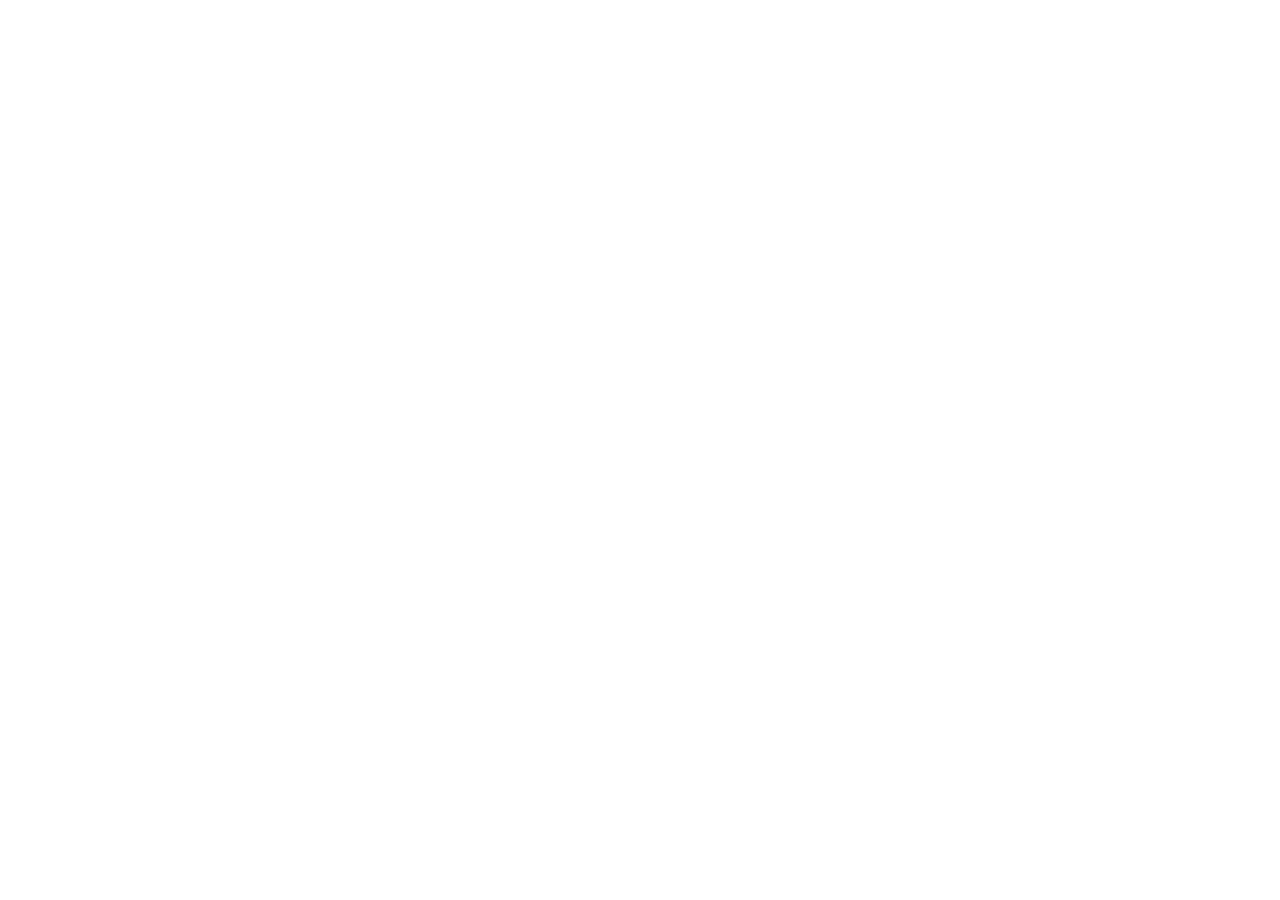
==== about.html @ 9ceb8f85 "Create site file and folder structure." ====
<!doctype html>
<html lang="en">
  <head>
    <meta charset="UTF-8" />
    <meta name="viewport" content="width=device-width, initial-scale=1.0" />
    <title>About Page</title>
  </head>
  <body></body>
</html>
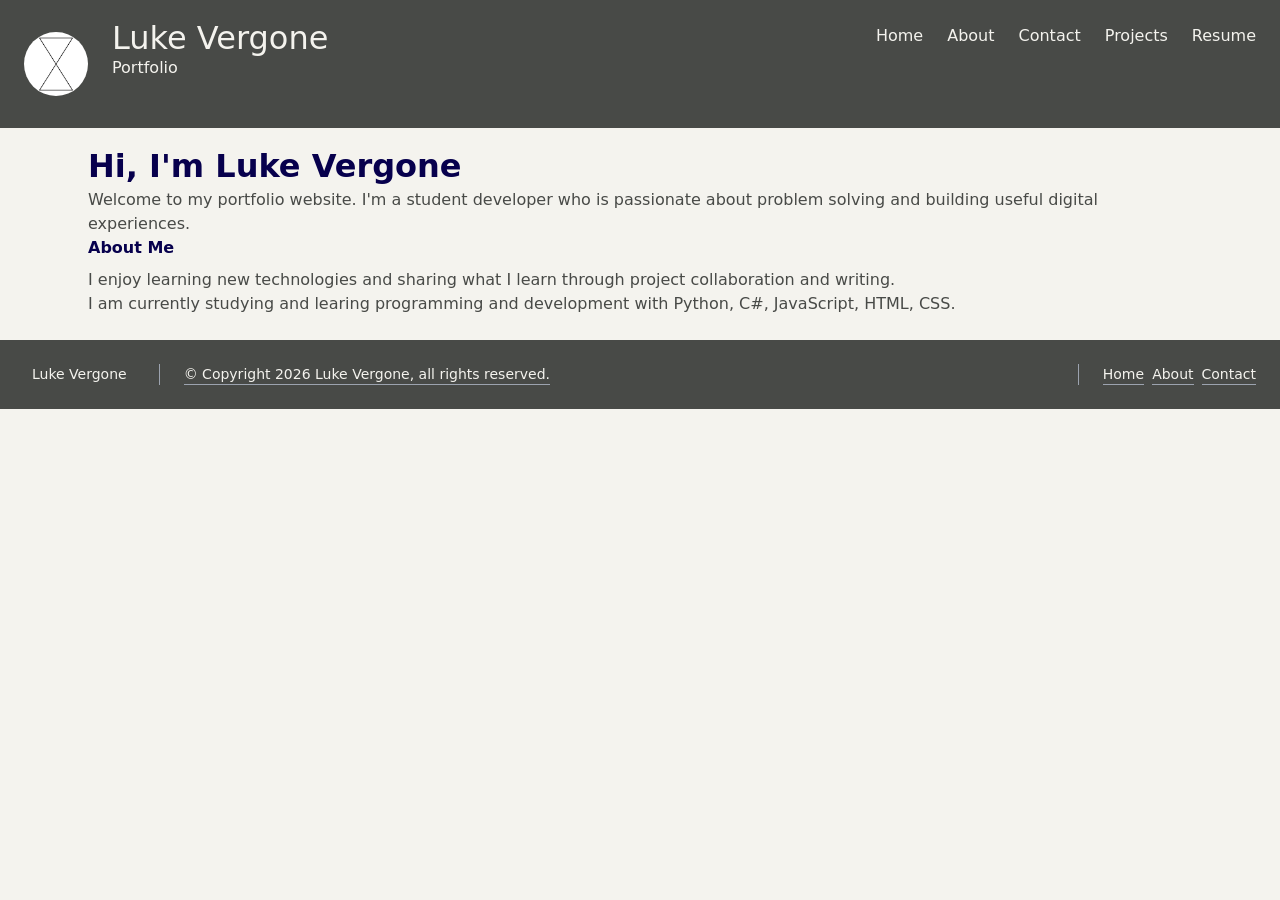
==== commit c29943d2: "Feat(project): Add About Page" ====
--- a/about.html
+++ b/about.html
@@ -2,8 +2,138 @@
 <html lang="en">
   <head>
     <meta charset="UTF-8" />
-    <meta name="viewport" content="width=device-width, initial-scale=1.0" />
-    <title>About Page</title>
+    <meta
+      name="viewport"
+      content="width=device-width, user-scalable=no, initial-scale=1.0, maximum-scale=1.0, minimum-scale=1.0"
+    />
+    <meta http-equiv="X-UA-Compatible" content="ie=edge" />
+    <link rel="stylesheet" href="assets/css/modern-normalize.css" />
+    <link rel="stylesheet" href="assets/css/site.css" />
+    <title>Luke Vergone | Portfolio | Home Page</title>
   </head>
-  <body></body>
+  <body class="bg-parchment">
+    <header
+      class="sticky top-0 flex items-start flex-col justify-between p-6 md:flex-row gap-2 bg-iron-grey text-parchment"
+    >
+      <a class="flex items-center mb-4 title-font md:mb-0 gap-6">
+        <img
+          src="assets/img/hourglass.png"
+          alt="Hourglass Logo"
+          class="h-16 rounded-full"
+        />
+        <div>
+          <h1 class="text-xl h-8 text-parchment">Luke Vergone</h1>
+          <h2 class="text-base h-12 text-parchment">Portfolio</h2>
+        </div>
+      </a>
+      <div class="flex text-base md:ml-auto">
+        <nav>
+          <ul class="flex gap-6">
+            <li>
+              <a
+                href="index.html"
+                class="flex gap-6 hover:text-white transition duration-500 ease-in-out"
+                >Home</a
+              >
+            </li>
+            <li>
+              <a
+                href="about.html"
+                class="flex gap-6 hover:text-white transition duration-500 ease-in-out"
+                >About</a
+              >
+            </li>
+            <li>
+              <a
+                href="contact.html"
+                class="flex gap-6 hover:text-white transition duration-500 ease-in-out"
+                >Contact</a
+              >
+            </li>
+            <li>
+              <a
+                href="projects.html"
+                class="flex gap-6 hover:text-white transition duration-500 ease-in-out"
+                >Projects</a
+              >
+            </li>
+            <li>
+              <a
+                href="resume.html"
+                class="flex gap-6 hover:text-white transition duration-500 ease-in-out"
+                >Resume</a
+              >
+            </li>
+          </ul>
+        </nav>
+      </div>
+    </header>
+    <main class="max-w-6xl mx-auto p-6">
+      <section class="mb-8">
+        <h1 class="text-xl font-bold text-deep-twilight mb-2">
+          Hi, I'm Luke Vergone
+        </h1>
+        <p class="text-iron-grey">
+          Welcome to my portfolio website. I'm a student developer who is
+          passionate about problem solving and building useful digital
+          experiences.
+        </p>
+      </section>
+
+      <section class="mb-8">
+        <h2 class="text-base font-semibold text-deep-twilight mb-2">
+          About Me
+        </h2>
+        <p class="text-iron-grey">
+          I enjoy learning new technologies and sharing what I learn through
+          project collaboration and writing.
+        </p>
+      </section>
+
+      <section class="mb-8">
+        <p class="text-iron-grey">
+          I am currently studying and learing programming and development with
+          Python, C#, JavaScript, HTML, CSS.
+        </p>
+      </section>
+    </main>
+
+    <footer
+      class="text-parchment bg-iron-grey body-font w-full flex flex-col items-start justify-between p-6 md:flex-row gap-2"
+    >
+      <a
+        class="flex items-center mb-4 title-font md:mb-0 gap-2 hover:text-white transition duration-500 ease-in-out"
+      >
+        <img src="" />
+        <h1 class="text-sm">Luke Vergone</h1>
+      </a>
+      <div
+        class="flex flex-wrap text-sm pl-6 ml-6 text-base border-l border-gray-400 grow"
+      >
+        <a
+          class="border-b border-gray-400 hover:border-gray-200 hover:text-white transition duration-500 ease-in-out"
+          >© Copyright 2026 Luke Vergone, all rights reserved.
+        </a>
+      </div>
+      <div
+        class="flex flex-wrap text-sm pl-6 ml-6 text-base border-l border-gray-400 md:mr-auto gap-2"
+      >
+        <a
+          href="index.html"
+          class="border-b border-gray-400 hover:border-gray-200 hover:text-white transition duration-500 ease-in-out"
+          >Home</a
+        >
+        <a
+          href="about.html"
+          class="border-b border-gray-400 hover:border-gray-200 hover:text-white transition duration-500 ease-in-out"
+          >About</a
+        >
+        <a
+          href="Contact"
+          class="border-b border-gray-400 hover:border-gray-200 hover:text-white transition duration-500 ease-in-out"
+          >Contact</a
+        >
+      </div>
+    </footer>
+  </body>
 </html>
--- a/assets/css/site.css
+++ b/assets/css/site.css
@@ -0,0 +1,1032 @@
+/* CSS for site pages */
+
+*, ::before, ::after {
+  --tw-border-spacing-x: 0;
+  --tw-border-spacing-y: 0;
+  --tw-translate-x: 0;
+  --tw-translate-y: 0;
+  --tw-rotate: 0;
+  --tw-skew-x: 0;
+  --tw-skew-y: 0;
+  --tw-scale-x: 1;
+  --tw-scale-y: 1;
+  --tw-pan-x:  ;
+  --tw-pan-y:  ;
+  --tw-pinch-zoom:  ;
+  --tw-scroll-snap-strictness: proximity;
+  --tw-gradient-from-position:  ;
+  --tw-gradient-via-position:  ;
+  --tw-gradient-to-position:  ;
+  --tw-ordinal:  ;
+  --tw-slashed-zero:  ;
+  --tw-numeric-figure:  ;
+  --tw-numeric-spacing:  ;
+  --tw-numeric-fraction:  ;
+  --tw-ring-inset:  ;
+  --tw-ring-offset-width: 0px;
+  --tw-ring-offset-color: #fff;
+  --tw-ring-color: rgb(59 130 246 / 0.5);
+  --tw-ring-offset-shadow: 0 0 #0000;
+  --tw-ring-shadow: 0 0 #0000;
+  --tw-shadow: 0 0 #0000;
+  --tw-shadow-colored: 0 0 #0000;
+  --tw-blur:  ;
+  --tw-brightness:  ;
+  --tw-contrast:  ;
+  --tw-grayscale:  ;
+  --tw-hue-rotate:  ;
+  --tw-invert:  ;
+  --tw-saturate:  ;
+  --tw-sepia:  ;
+  --tw-drop-shadow:  ;
+  --tw-backdrop-blur:  ;
+  --tw-backdrop-brightness:  ;
+  --tw-backdrop-contrast:  ;
+  --tw-backdrop-grayscale:  ;
+  --tw-backdrop-hue-rotate:  ;
+  --tw-backdrop-invert:  ;
+  --tw-backdrop-opacity:  ;
+  --tw-backdrop-saturate:  ;
+  --tw-backdrop-sepia:  ;
+  --tw-contain-size:  ;
+  --tw-contain-layout:  ;
+  --tw-contain-paint:  ;
+  --tw-contain-style:  ;
+}
+
+::backdrop {
+  --tw-border-spacing-x: 0;
+  --tw-border-spacing-y: 0;
+  --tw-translate-x: 0;
+  --tw-translate-y: 0;
+  --tw-rotate: 0;
+  --tw-skew-x: 0;
+  --tw-skew-y: 0;
+  --tw-scale-x: 1;
+  --tw-scale-y: 1;
+  --tw-pan-x:  ;
+  --tw-pan-y:  ;
+  --tw-pinch-zoom:  ;
+  --tw-scroll-snap-strictness: proximity;
+  --tw-gradient-from-position:  ;
+  --tw-gradient-via-position:  ;
+  --tw-gradient-to-position:  ;
+  --tw-ordinal:  ;
+  --tw-slashed-zero:  ;
+  --tw-numeric-figure:  ;
+  --tw-numeric-spacing:  ;
+  --tw-numeric-fraction:  ;
+  --tw-ring-inset:  ;
+  --tw-ring-offset-width: 0px;
+  --tw-ring-offset-color: #fff;
+  --tw-ring-color: rgb(59 130 246 / 0.5);
+  --tw-ring-offset-shadow: 0 0 #0000;
+  --tw-ring-shadow: 0 0 #0000;
+  --tw-shadow: 0 0 #0000;
+  --tw-shadow-colored: 0 0 #0000;
+  --tw-blur:  ;
+  --tw-brightness:  ;
+  --tw-contrast:  ;
+  --tw-grayscale:  ;
+  --tw-hue-rotate:  ;
+  --tw-invert:  ;
+  --tw-saturate:  ;
+  --tw-sepia:  ;
+  --tw-drop-shadow:  ;
+  --tw-backdrop-blur:  ;
+  --tw-backdrop-brightness:  ;
+  --tw-backdrop-contrast:  ;
+  --tw-backdrop-grayscale:  ;
+  --tw-backdrop-hue-rotate:  ;
+  --tw-backdrop-invert:  ;
+  --tw-backdrop-opacity:  ;
+  --tw-backdrop-saturate:  ;
+  --tw-backdrop-sepia:  ;
+  --tw-contain-size:  ;
+  --tw-contain-layout:  ;
+  --tw-contain-paint:  ;
+  --tw-contain-style:  ;
+}
+
+/*
+! tailwindcss v3.4.19 | MIT License | https://tailwindcss.com
+*/
+
+/*
+1. Prevent padding and border from affecting element width. (https://github.com/mozdevs/cssremedy/issues/4)
+2. Allow adding a border to an element by just adding a border-width. (https://github.com/tailwindcss/tailwindcss/pull/116)
+*/
+
+*,
+::before,
+::after {
+  box-sizing: border-box;
+  /* 1 */
+  border-width: 0;
+  /* 2 */
+  border-style: solid;
+  /* 2 */
+  border-color: #e5e7eb;
+  /* 2 */
+}
+
+::before,
+::after {
+  --tw-content: '';
+}
+
+/*
+1. Use a consistent sensible line-height in all browsers.
+2. Prevent adjustments of font size after orientation changes in iOS.
+3. Use a more readable tab size.
+4. Use the user's configured `sans` font-family by default.
+5. Use the user's configured `sans` font-feature-settings by default.
+6. Use the user's configured `sans` font-variation-settings by default.
+7. Disable tap highlights on iOS
+*/
+
+html,
+:host {
+  line-height: 1.5;
+  /* 1 */
+  -webkit-text-size-adjust: 100%;
+  /* 2 */
+  -moz-tab-size: 4;
+  /* 3 */
+  -o-tab-size: 4;
+     tab-size: 4;
+  /* 3 */
+  font-family: ui-sans-serif, system-ui, sans-serif, "Apple Color Emoji", "Segoe UI Emoji", "Segoe UI Symbol", "Noto Color Emoji";
+  /* 4 */
+  font-feature-settings: normal;
+  /* 5 */
+  font-variation-settings: normal;
+  /* 6 */
+  -webkit-tap-highlight-color: transparent;
+  /* 7 */
+}
+
+/*
+1. Remove the margin in all browsers.
+2. Inherit line-height from `html` so users can set them as a class directly on the `html` element.
+*/
+
+body {
+  margin: 0;
+  /* 1 */
+  line-height: inherit;
+  /* 2 */
+}
+
+/*
+1. Add the correct height in Firefox.
+2. Correct the inheritance of border color in Firefox. (https://bugzilla.mozilla.org/show_bug.cgi?id=190655)
+3. Ensure horizontal rules are visible by default.
+*/
+
+hr {
+  height: 0;
+  /* 1 */
+  color: inherit;
+  /* 2 */
+  border-top-width: 1px;
+  /* 3 */
+}
+
+/*
+Add the correct text decoration in Chrome, Edge, and Safari.
+*/
+
+abbr:where([title]) {
+  -webkit-text-decoration: underline dotted;
+          text-decoration: underline dotted;
+}
+
+/*
+Remove the default font size and weight for headings.
+*/
+
+h1,
+h2,
+h3,
+h4,
+h5,
+h6 {
+  font-size: inherit;
+  font-weight: inherit;
+}
+
+/*
+Reset links to optimize for opt-in styling instead of opt-out.
+*/
+
+a {
+  color: inherit;
+  text-decoration: inherit;
+}
+
+/*
+Add the correct font weight in Edge and Safari.
+*/
+
+b,
+strong {
+  font-weight: bolder;
+}
+
+/*
+1. Use the user's configured `mono` font-family by default.
+2. Use the user's configured `mono` font-feature-settings by default.
+3. Use the user's configured `mono` font-variation-settings by default.
+4. Correct the odd `em` font sizing in all browsers.
+*/
+
+code,
+kbd,
+samp,
+pre {
+  font-family: ui-monospace, SFMono-Regular, Menlo, Monaco, Consolas, "Liberation Mono", "Courier New", monospace;
+  /* 1 */
+  font-feature-settings: normal;
+  /* 2 */
+  font-variation-settings: normal;
+  /* 3 */
+  font-size: 1em;
+  /* 4 */
+}
+
+/*
+Add the correct font size in all browsers.
+*/
+
+small {
+  font-size: 80%;
+}
+
+/*
+Prevent `sub` and `sup` elements from affecting the line height in all browsers.
+*/
+
+sub,
+sup {
+  font-size: 75%;
+  line-height: 0;
+  position: relative;
+  vertical-align: baseline;
+}
+
+sub {
+  bottom: -0.25em;
+}
+
+sup {
+  top: -0.5em;
+}
+
+/*
+1. Remove text indentation from table contents in Chrome and Safari. (https://bugs.chromium.org/p/chromium/issues/detail?id=999088, https://bugs.webkit.org/show_bug.cgi?id=201297)
+2. Correct table border color inheritance in all Chrome and Safari. (https://bugs.chromium.org/p/chromium/issues/detail?id=935729, https://bugs.webkit.org/show_bug.cgi?id=195016)
+3. Remove gaps between table borders by default.
+*/
+
+table {
+  text-indent: 0;
+  /* 1 */
+  border-color: inherit;
+  /* 2 */
+  border-collapse: collapse;
+  /* 3 */
+}
+
+/*
+1. Change the font styles in all browsers.
+2. Remove the margin in Firefox and Safari.
+3. Remove default padding in all browsers.
+*/
+
+button,
+input,
+optgroup,
+select,
+textarea {
+  font-family: inherit;
+  /* 1 */
+  font-feature-settings: inherit;
+  /* 1 */
+  font-variation-settings: inherit;
+  /* 1 */
+  font-size: 100%;
+  /* 1 */
+  font-weight: inherit;
+  /* 1 */
+  line-height: inherit;
+  /* 1 */
+  letter-spacing: inherit;
+  /* 1 */
+  color: inherit;
+  /* 1 */
+  margin: 0;
+  /* 2 */
+  padding: 0;
+  /* 3 */
+}
+
+/*
+Remove the inheritance of text transform in Edge and Firefox.
+*/
+
+button,
+select {
+  text-transform: none;
+}
+
+/*
+1. Correct the inability to style clickable types in iOS and Safari.
+2. Remove default button styles.
+*/
+
+button,
+input:where([type='button']),
+input:where([type='reset']),
+input:where([type='submit']) {
+  -webkit-appearance: button;
+  /* 1 */
+  background-color: transparent;
+  /* 2 */
+  background-image: none;
+  /* 2 */
+}
+
+/*
+Use the modern Firefox focus style for all focusable elements.
+*/
+
+:-moz-focusring {
+  outline: auto;
+}
+
+/*
+Remove the additional `:invalid` styles in Firefox. (https://github.com/mozilla/gecko-dev/blob/2f9eacd9d3d995c937b4251a5557d95d494c9be1/layout/style/res/forms.css#L728-L737)
+*/
+
+:-moz-ui-invalid {
+  box-shadow: none;
+}
+
+/*
+Add the correct vertical alignment in Chrome and Firefox.
+*/
+
+progress {
+  vertical-align: baseline;
+}
+
+/*
+Correct the cursor style of increment and decrement buttons in Safari.
+*/
+
+::-webkit-inner-spin-button,
+::-webkit-outer-spin-button {
+  height: auto;
+}
+
+/*
+1. Correct the odd appearance in Chrome and Safari.
+2. Correct the outline style in Safari.
+*/
+
+[type='search'] {
+  -webkit-appearance: textfield;
+  /* 1 */
+  outline-offset: -2px;
+  /* 2 */
+}
+
+/*
+Remove the inner padding in Chrome and Safari on macOS.
+*/
+
+::-webkit-search-decoration {
+  -webkit-appearance: none;
+}
+
+/*
+1. Correct the inability to style clickable types in iOS and Safari.
+2. Change font properties to `inherit` in Safari.
+*/
+
+::-webkit-file-upload-button {
+  -webkit-appearance: button;
+  /* 1 */
+  font: inherit;
+  /* 2 */
+}
+
+/*
+Add the correct display in Chrome and Safari.
+*/
+
+summary {
+  display: list-item;
+}
+
+/*
+Removes the default spacing and border for appropriate elements.
+*/
+
+blockquote,
+dl,
+dd,
+h1,
+h2,
+h3,
+h4,
+h5,
+h6,
+hr,
+figure,
+p,
+pre {
+  margin: 0;
+}
+
+fieldset {
+  margin: 0;
+  padding: 0;
+}
+
+legend {
+  padding: 0;
+}
+
+ol,
+ul,
+menu {
+  list-style: none;
+  margin: 0;
+  padding: 0;
+}
+
+/*
+Reset default styling for dialogs.
+*/
+
+dialog {
+  padding: 0;
+}
+
+/*
+Prevent resizing textareas horizontally by default.
+*/
+
+textarea {
+  resize: vertical;
+}
+
+/*
+1. Reset the default placeholder opacity in Firefox. (https://github.com/tailwindlabs/tailwindcss/issues/3300)
+2. Set the default placeholder color to the user's configured gray 400 color.
+*/
+
+input::-moz-placeholder, textarea::-moz-placeholder {
+  opacity: 1;
+  /* 1 */
+  color: #9ca3af;
+  /* 2 */
+}
+
+input::placeholder,
+textarea::placeholder {
+  opacity: 1;
+  /* 1 */
+  color: #9ca3af;
+  /* 2 */
+}
+
+/*
+Set the default cursor for buttons.
+*/
+
+button,
+[role="button"] {
+  cursor: pointer;
+}
+
+/*
+Make sure disabled buttons don't get the pointer cursor.
+*/
+
+:disabled {
+  cursor: default;
+}
+
+/*
+1. Make replaced elements `display: block` by default. (https://github.com/mozdevs/cssremedy/issues/14)
+2. Add `vertical-align: middle` to align replaced elements more sensibly by default. (https://github.com/jensimmons/cssremedy/issues/14#issuecomment-634934210)
+   This can trigger a poorly considered lint error in some tools but is included by design.
+*/
+
+img,
+svg,
+video,
+canvas,
+audio,
+iframe,
+embed,
+object {
+  display: block;
+  /* 1 */
+  vertical-align: middle;
+  /* 2 */
+}
+
+/*
+Constrain images and videos to the parent width and preserve their intrinsic aspect ratio. (https://github.com/mozdevs/cssremedy/issues/14)
+*/
+
+img,
+video {
+  max-width: 100%;
+  height: auto;
+}
+
+/* Make elements with the HTML hidden attribute stay hidden by default */
+
+[hidden]:where(:not([hidden="until-found"])) {
+  display: none;
+}
+
+.container {
+  width: 100%;
+}
+
+@media (min-width: 640px) {
+  .container {
+    max-width: 640px;
+  }
+}
+
+@media (min-width: 768px) {
+  .container {
+    max-width: 768px;
+  }
+}
+
+@media (min-width: 1024px) {
+  .container {
+    max-width: 1024px;
+  }
+}
+
+@media (min-width: 1280px) {
+  .container {
+    max-width: 1280px;
+  }
+}
+
+@media (min-width: 1536px) {
+  .container {
+    max-width: 1536px;
+  }
+}
+
+.sticky {
+  position: sticky;
+}
+
+.top-0 {
+  top: 0px;
+}
+
+.m-auto {
+  margin: auto;
+}
+
+.-m-4 {
+  margin: -1rem;
+}
+
+.mx-auto {
+  margin-left: auto;
+  margin-right: auto;
+}
+
+.mb-4 {
+  margin-bottom: 1rem;
+}
+
+.ml-6 {
+  margin-left: 1.5rem;
+}
+
+.mb-0 {
+  margin-bottom: 0px;
+}
+
+.mb-2 {
+  margin-bottom: 0.5rem;
+}
+
+.mt-0 {
+  margin-top: 0px;
+}
+
+.block {
+  display: block;
+}
+
+.flex {
+  display: flex;
+}
+
+.grid {
+  display: grid;
+}
+
+.h-1 {
+  height: 0.25rem;
+}
+
+.h-2 {
+  height: 0.5rem;
+}
+
+.h-3 {
+  height: 0.75rem;
+}
+
+.h-4 {
+  height: 1rem;
+}
+
+.h-5 {
+  height: 1.25rem;
+}
+
+.h-6 {
+  height: 1.5rem;
+}
+
+.h-7 {
+  height: 1.75rem;
+}
+
+.h-8 {
+  height: 2rem;
+}
+
+.h-9 {
+  height: 2.25rem;
+}
+
+.h-10 {
+  height: 2.5rem;
+}
+
+.h-11 {
+  height: 2.75rem;
+}
+
+.h-12 {
+  height: 3rem;
+}
+
+.h-13 {
+  height: 3.25rem;
+}
+
+.h-14 {
+  height: 3.5rem;
+}
+
+.h-15 {
+  height: 3.75rem;
+}
+
+.h-16 {
+  height: 4rem;
+}
+
+.max-h-48 {
+  max-height: 12rem;
+}
+
+.min-h-screen {
+  min-height: 100vh;
+}
+
+.w-full {
+  width: 100%;
+}
+
+.w-1\/4 {
+  width: 25%;
+}
+
+.max-w-6xl {
+  max-width: 72rem;
+}
+
+.grow {
+  flex-grow: 1;
+}
+
+.flex-col {
+  flex-direction: column;
+}
+
+.flex-wrap {
+  flex-wrap: wrap;
+}
+
+.items-start {
+  align-items: flex-start;
+}
+
+.items-end {
+  align-items: flex-end;
+}
+
+.items-center {
+  align-items: center;
+}
+
+.justify-between {
+  justify-content: space-between;
+}
+
+.gap-2 {
+  gap: 0.5rem;
+}
+
+.gap-6 {
+  gap: 1.5rem;
+}
+
+.gap-4 {
+  gap: 1rem;
+}
+
+.overflow-hidden {
+  overflow: hidden;
+}
+
+.rounded-lg {
+  border-radius: 0.5rem;
+}
+
+.rounded-full {
+    border-radius: 9999px;
+}
+
+.border {
+  border-width: 1px;
+}
+
+.border-b {
+  border-bottom-width: 1px;
+}
+
+.border-l {
+  border-left-width: 1px;
+}
+
+.border-dashed {
+  border-style: dashed;
+}
+
+.border-gray-400 {
+  --tw-border-opacity: 1;
+  border-color: rgb(156 163 175 / var(--tw-border-opacity, 1));
+}
+
+.border-gray-500 {
+  --tw-border-opacity: 1;
+  border-color: rgb(107 114 128 / var(--tw-border-opacity, 1));
+}
+
+.bg-gray-800 {
+  --tw-bg-opacity: 1;
+  background-color: rgb(31 41 55 / var(--tw-bg-opacity, 1));
+}
+
+.bg-iron-grey {
+  --tw-bg-opacity: 1;
+  background-color: rgb(72 74 71 / var(--tw-bg-opacity, 1));
+}
+
+.bg-deep-twilight {
+  --tw-bg-opacity: 1;
+  background-color: rgb(7 0 77 / var(--tw-bg-opacity, 1));
+}
+
+.bg-cotton-rose {
+  --tw-bg-opacity: 1;
+  background-color: rgb(234 200 202 / var(--tw-bg-opacity, 1));
+}
+
+.bg-steel-blue {
+  --tw-bg-opacity: 1;
+  background-color: rgb(117 154 171 / var(--tw-bg-opacity, 1));
+}
+
+.bg-parchment {
+  --tw-bg-opacity: 1;
+  background-color: rgb(244 243 238 / var(--tw-bg-opacity, 1));
+}
+
+
+.bg-gray-200 {
+  --tw-bg-opacity: 1;
+  background-color: rgb(229 231 235 / var(--tw-bg-opacity, 1));
+}
+
+.bg-white {
+  --tw-bg-opacity: 1;
+  background-color: rgb(255 255 255 / var(--tw-bg-opacity, 1));
+}
+
+.bg-gray-100 {
+  --tw-bg-opacity: 1;
+  background-color: rgb(243 244 246 / var(--tw-bg-opacity, 1));
+}
+
+.bg-\[url\(\'assets\/img\/ciocan-ciprian-AyLsQ9G1zeY-unsplash\.jpg\'\)\] {
+  background-image: url('assets/img/ciocan-ciprian-AyLsQ9G1zeY-unsplash.jpg');
+}
+
+.bg-\[url\(\'\.\.\/assets\/img\/ciocan-ciprian-AyLsQ9G1zeY-unsplash\.jpg\'\)\] {
+  background-image: url('../assets/img/ciocan-ciprian-AyLsQ9G1zeY-unsplash.jpg');
+}
+
+.bg-\[url\(\'\.\/assets\/img\/ciocan-ciprian-AyLsQ9G1zeY-unsplash\.jpg\'\)\] {
+  background-image: url('./assets/img/ciocan-ciprian-AyLsQ9G1zeY-unsplash.jpg');
+}
+
+.bg-\[url\(\'\/assets\/img\/ciocan-ciprian-AyLsQ9G1zeY-unsplash\.jpg\'\)\] {
+  background-image: url('/assets/img/ciocan-ciprian-AyLsQ9G1zeY-unsplash.jpg');
+}
+
+.p-6 {
+  padding: 1.5rem;
+}
+
+.p-4 {
+  padding: 1rem;
+}
+
+.pl-6 {
+  padding-left: 1.5rem;
+}
+
+.text-xl {
+  font-size: 2rem;
+  line-height: 1.75rem;
+}
+
+.text-base {
+  font-size: 1rem;
+  line-height: 1.5rem;
+}
+
+.text-sm {
+  font-size: 0.875rem;
+  line-height: 1.25rem;
+}
+
+.font-bold {
+  font-weight: 700;
+}
+
+.font-semibold {
+  font-weight: 600;
+}
+
+.text-iron-grey {
+  --tw-text-opacity: 1;
+  color: rgb(72 74 71 / var(--tw-text-opacity, 1));
+}
+
+.text-deep-twilight {
+  --tw-text-opacity: 1;
+  color: rgb(7 0 77 / var(--tw-text-opacity, 1));
+}
+
+.text-cotton-rose {
+  --tw-text-opacity: 1;
+  color: rgb(234 200 202 / var(--tw-text-opacity, 1));
+}
+
+.text-steel-blue {
+  --tw-text-opacity: 1;
+  color: rgb(117 154 171 / var(--tw-text-opacity, 1));
+}
+
+.text-parchment {
+  --tw-text-opacity: 1;
+  color: rgb(244 243 238 / var(--tw-text-opacity, 1));
+}
+
+
+.text-gray-500 {
+  --tw-text-opacity: 1;
+  color: rgb(107 114 128 / var(--tw-text-opacity, 1));
+}
+
+.text-blue-500 {
+  --tw-text-opacity: 1;
+  color: rgb(59 130 246 / var(--tw-text-opacity, 1));
+}
+
+.text-gray-200 {
+  --tw-text-opacity: 1;
+  color: rgb(229 231 235 / var(--tw-text-opacity, 1));
+}
+
+.text-gray-400 {
+  --tw-text-opacity: 1;
+  color: rgb(156 163 175 / var(--tw-text-opacity, 1));
+}
+
+.text-white {
+  --tw-text-opacity: 1;
+  color: rgb(255 255 255 / var(--tw-text-opacity, 1));
+}
+
+.text-red-500 {
+  color: rgb(239 68 68 / var(--tw-text-opacity, 1));
+}
+
+.text-gray-800 {
+  --tw-text-opacity: 1;
+  color: rgb(31 41 55 / var(--tw-text-opacity, 1));
+}
+
+.text-gray-600 {
+  --tw-text-opacity: 1;
+  color: rgb(75 85 99 / var(--tw-text-opacity, 1));
+}
+
+.shadow-md {
+  --tw-shadow: 0 4px 6px -1px rgb(0 0 0 / 0.1), 0 2px 4px -2px rgb(0 0 0 / 0.1);
+  --tw-shadow-colored: 0 4px 6px -1px var(--tw-shadow-color), 0 2px 4px -2px var(--tw-shadow-color);
+  box-shadow: var(--tw-ring-offset-shadow, 0 0 #0000), var(--tw-ring-shadow, 0 0 #0000), var(--tw-shadow);
+}
+
+.transition {
+  transition-property: color, background-color, border-color, text-decoration-color, fill, stroke, opacity, box-shadow, transform, filter, backdrop-filter;
+  transition-timing-function: cubic-bezier(0.4, 0, 0.2, 1);
+  transition-duration: 150ms;
+}
+
+.duration-500 {
+  transition-duration: 500ms;
+}
+
+.ease-in-out {
+  transition-timing-function: cubic-bezier(0.4, 0, 0.2, 1);
+}
+
+.hover\:border-gray-200:hover {
+  --tw-border-opacity: 1;
+  border-color: rgb(229 231 235 / var(--tw-border-opacity, 1));
+}
+
+.hover\:bg-slate-50:hover {
+  --tw-bg-opacity: 1;
+  background-color: rgb(248 250 252 / var(--tw-bg-opacity, 1));
+}
+
+.hover\:text-white:hover {
+  --tw-text-opacity: 1;
+  color: rgb(255 255 255 / var(--tw-text-opacity, 1));
+}
+
+.hover\:shadow-lg:hover {
+  --tw-shadow: 0 10px 15px -3px rgb(0 0 0 / 0.1), 0 4px 6px -4px rgb(0 0 0 / 0.1);
+  --tw-shadow-colored: 0 10px 15px -3px var(--tw-shadow-color), 0 4px 6px -4px var(--tw-shadow-color);
+  box-shadow: var(--tw-ring-offset-shadow, 0 0 #0000), var(--tw-ring-shadow, 0 0 #0000), var(--tw-shadow);
+}
+
+@media (min-width: 768px) {
+  .md\:mb-0 {
+    margin-bottom: 0px;
+  }
+
+  .md\:ml-auto {
+    margin-left: auto;
+  }
+
+  .md\:mr-auto {
+    margin-right: auto;
+  }
+
+  .md\:grid-cols-3 {
+    grid-template-columns: repeat(3, minmax(0, 1fr));
+  }
+
+  .md\:flex-row {
+    flex-direction: row;
+  }
+}
+
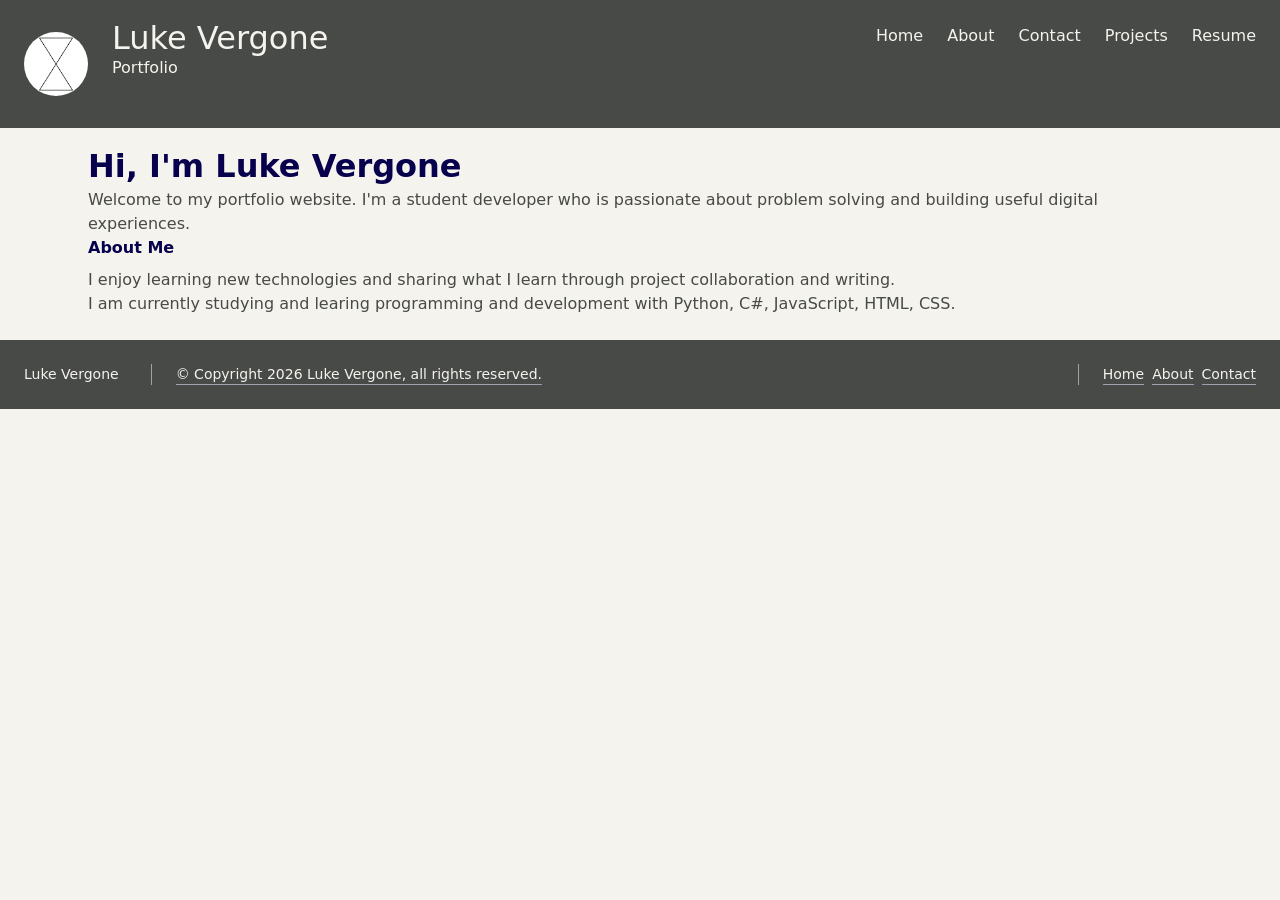
==== commit 8438eb44: "Feat(fix): Fix errors highlighted by HTML Validation service." ====
--- a/about.html
+++ b/about.html
@@ -104,7 +104,6 @@
       <a
         class="flex items-center mb-4 title-font md:mb-0 gap-2 hover:text-white transition duration-500 ease-in-out"
       >
-        <img src="" />
         <h1 class="text-sm">Luke Vergone</h1>
       </a>
       <div
--- a/assets/css/site.css
+++ b/assets/css/site.css
@@ -1030,3 +1030,74 @@
   }
 }
 
+.grid {
+  display: grid;
+  grid-template-columns: repeat(2, 1fr);
+  gap: 16px;
+  padding: 20px;
+}
+
+.card {
+  border: 1px solid #ddd;
+  border-radius: 10px;
+  padding: 16px;
+  text-decoration: none;
+  color: inherit;
+  transition: transform 0.2s ease;
+}
+
+.card:hover {
+  transform: translateY(-4px);
+}
+
+
+.api-form-tile {
+    display: flex;
+    flex-direction: column;
+    width: 100%;
+    background: #f4f3ee;
+    color: rgb(0, 0, 0);
+    justify-content: center;
+    align-items: center;
+    padding: 1rem;
+    margin-bottom: 1rem;
+    border-radius: 8px;
+
+}
+
+.api-form {
+    display: flex;
+    width: 80%;
+    flex-direction: column;
+    justify-content: center;
+    align-items: stretch;
+    background: #759aab;
+    flex: 1;
+    gap: 1rem;   
+    padding: 1rem;
+    
+
+}
+
+.checkbox-selection {
+    display: flex;
+    gap: 1rem;
+    margin-bottom: 1rem;
+    justify-content: center;
+    align-items: center;
+
+}
+
+.api-call-button {
+    width: auto;
+    align-self: center;
+    padding: 0.5rem 1rem;
+    color:#fff;
+    background: #3b57f1;
+}
+
+.api-results {
+    width: 100%;
+    min-height: 100px;
+    box-sizing: border-box;
+}
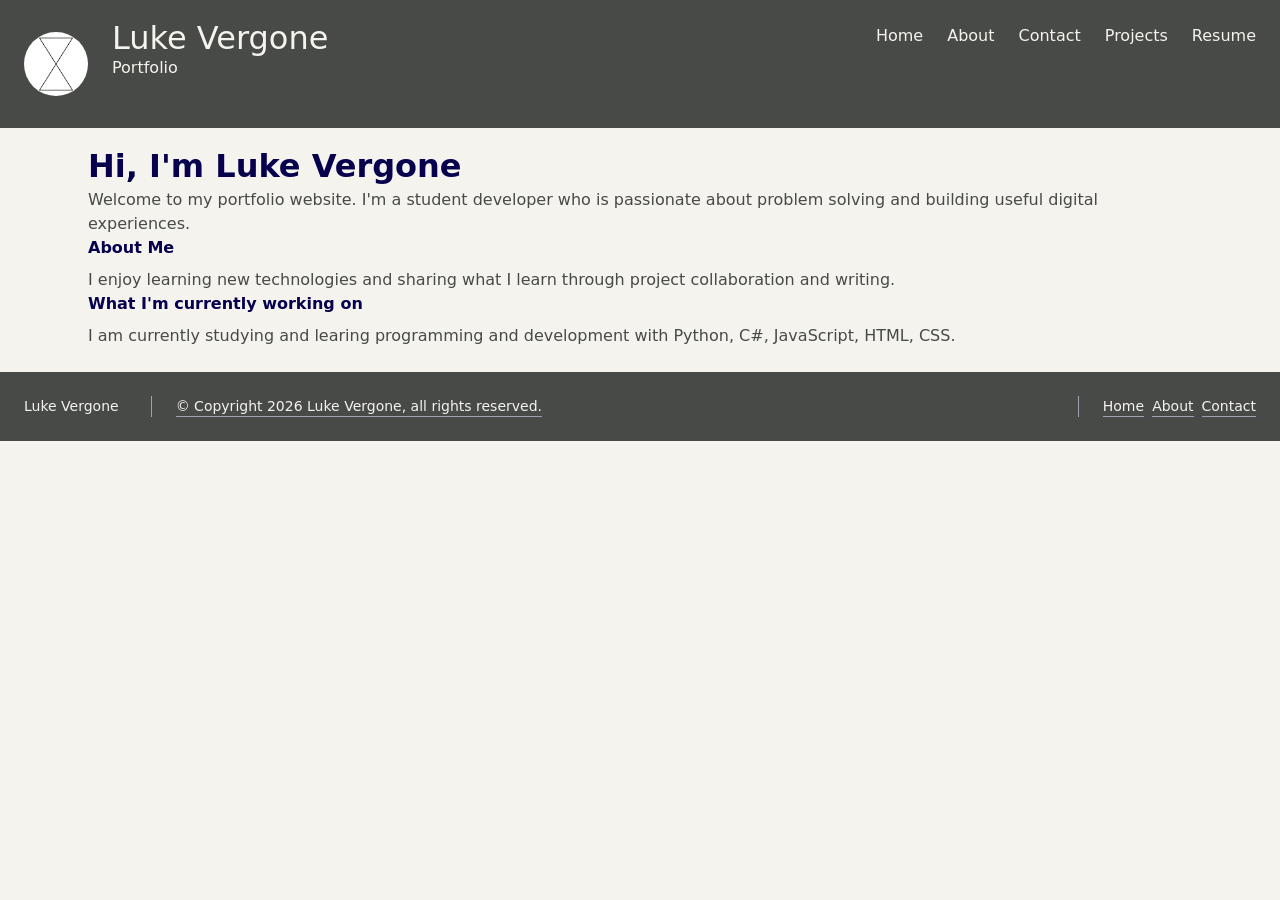
==== commit dd6f6fce: "Feat(fix): Fix errors and warnings for all pages as highlighted by HTML Validation service." ====
--- a/about.html
+++ b/about.html
@@ -2,10 +2,7 @@
 <html lang="en">
   <head>
     <meta charset="UTF-8" />
-    <meta
-      name="viewport"
-      content="width=device-width, user-scalable=no, initial-scale=1.0, maximum-scale=1.0, minimum-scale=1.0"
-    />
+    <meta name="viewport" content="width=device-width, initial-scale=1.0" />
     <meta http-equiv="X-UA-Compatible" content="ie=edge" />
     <link rel="stylesheet" href="assets/css/modern-normalize.css" />
     <link rel="stylesheet" href="assets/css/site.css" />
@@ -70,9 +67,9 @@
     </header>
     <main class="max-w-6xl mx-auto p-6">
       <section class="mb-8">
-        <h1 class="text-xl font-bold text-deep-twilight mb-2">
+        <h2 class="text-xl font-bold text-deep-twilight mb-2">
           Hi, I'm Luke Vergone
-        </h1>
+        </h2>
         <p class="text-iron-grey">
           Welcome to my portfolio website. I'm a student developer who is
           passionate about problem solving and building useful digital
@@ -91,6 +88,9 @@
       </section>
 
       <section class="mb-8">
+        <h2 class="text-base font-semibold text-deep-twilight mb-2">
+          What I'm currently working on
+        </h2>
         <p class="text-iron-grey">
           I am currently studying and learing programming and development with
           Python, C#, JavaScript, HTML, CSS.
